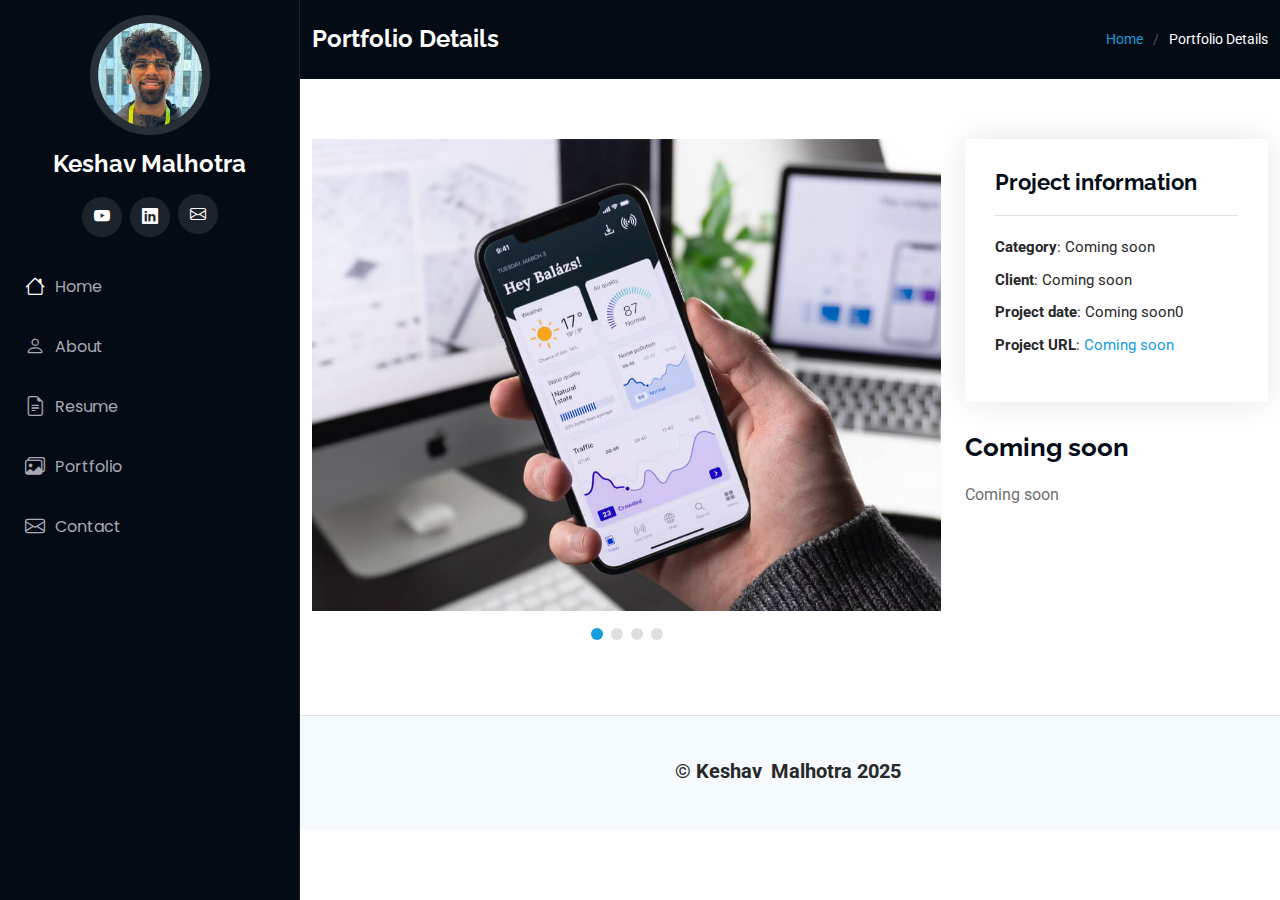
==== portfolio-details.html @ 0674e065 "Base 1" ====
<!DOCTYPE html>
<html lang="en">

<head>
  <meta charset="utf-8">
  <meta content="width=device-width, initial-scale=1.0" name="viewport">
  <title>Portfolio Details - iPortfolio Bootstrap Template</title>
  <meta content="" name="description">
  <meta content="" name="keywords">

  <!-- Favicons -->
  <link href="assets/img/favicon.png" rel="icon">
  <link href="assets/img/apple-touch-icon.png" rel="apple-touch-icon">

  <!-- Fonts -->
  <link href="https://fonts.googleapis.com" rel="preconnect">
  <link href="https://fonts.gstatic.com" rel="preconnect" crossorigin>
  <link href="https://fonts.googleapis.com/css2?family=Roboto:ital,wght@0,100;0,300;0,400;0,500;0,700;0,900;1,100;1,300;1,400;1,500;1,700;1,900&family=Poppins:ital,wght@0,100;0,200;0,300;0,400;0,500;0,600;0,700;0,800;0,900;1,100;1,200;1,300;1,400;1,500;1,600;1,700;1,800;1,900&family=Raleway:ital,wght@0,100;0,200;0,300;0,400;0,500;0,600;0,700;0,800;0,900;1,100;1,200;1,300;1,400;1,500;1,600;1,700;1,800;1,900&display=swap" rel="stylesheet">

  <!-- Vendor CSS Files -->
  <link href="assets/vendor/bootstrap/css/bootstrap.min.css" rel="stylesheet">
  <link href="assets/vendor/bootstrap-icons/bootstrap-icons.css" rel="stylesheet">
  <link href="assets/vendor/aos/aos.css" rel="stylesheet">
  <link href="assets/vendor/glightbox/css/glightbox.min.css" rel="stylesheet">
  <link href="assets/vendor/swiper/swiper-bundle.min.css" rel="stylesheet">

  <!-- Main CSS File -->
  <link href="assets/css/main.css" rel="stylesheet">

  <!-- =======================================================
  * Template Name: iPortfolio
  * Template URL: https://bootstrapmade.com/iportfolio-bootstrap-portfolio-websites-template/
  * Updated: Jun 29 2024 with Bootstrap v5.3.3
  * Author: BootstrapMade.com
  * License: https://bootstrapmade.com/license/
  ======================================================== -->
</head>

  <body class="index-page">
  
    <header id="header" class="header dark-background d-flex flex-column">
      <i class="header-toggle d-xl-none bi bi-list"></i>
  
      <div class="profile-img">
        <img src="assets/img/keshav1.jpeg" alt="" class="img-fluid rounded-circle">
      </div>
  
      <a href="index.html" class="logo d-flex align-items-center justify-content-center">
        <!-- Uncomment the line below if you also wish to use an image logo -->
        <!-- <img src="assets/img/logo.png" alt=""> -->
        <h1 class="sitename">Keshav Malhotra</h1>
      </a>
  
      <div class="social-links text-center">
        <a href="https://www.youtube.com/@KeshavCreates1" target = "_blank"><i class="bi bi-youtube"></i></a>
        <a href="https://www.linkedin.com/in/keshavxmalhotra/" target="_blank" class="linkedin"><i class="bi bi-linkedin"></i></a>
        <a href="mailto:malhotrakeshav10@gmail.com" class="bi bi-envelope navicon"><i></i></a>
      </div>
  
      <nav id="navmenu" class="navmenu">
        <ul>
          <li><a href="index.html#hero"><i class="bi bi-house navicon active"></i>Home</a></li>
          <li><a href="index.html#about"><i class="bi bi-person navicon"></i> About</a></li>
          <li><a href="index.html#resume"><i class="bi bi-file-earmark-text navicon"></i> Resume</a></li>
          <li><a href="index.html#portfolio"><i class="bi bi-images navicon"></i> Portfolio</a></li>
          <!-- <li><a href="#services"><i class="bi bi-hdd-stack navicon"></i> Services</a></li> -->
          <!-- <li class="dropdown"><a href="#"><i class="bi bi-menu-button navicon"></i> <span>Dropdown</span> <i class="bi bi-chevron-down toggle-dropdown"></i></a> -->
            <!-- <ul>
              <li><a href="#">Dropdown 1</a></li>
              <li class="dropdown"><a href="#"><span>Deep Dropdown</span> <i class="bi bi-chevron-down toggle-dropdown"></i></a>
                <ul>
                  <li><a href="#">Deep Dropdown 1</a></li>
                  <li><a href="#">Deep Dropdown 2</a></li>
                  <li><a href="#">Deep Dropdown 3</a></li>
                  <li><a href="#">Deep Dropdown 4</a></li>
                  <li><a href="#">Deep Dropdown 5</a></li>
                </ul>
              </li>
              <li><a href="#">Dropdown 2</a></li>
              <li><a href="#">Dropdown 3</a></li>
              <li><a href="#">Dropdown 4</a></li>
            </ul> -->
          <!-- </li> -->
          <li><a href="index.html#contact-me"><i class="bi bi-envelope navicon"></i> Contact</a></li>
        </ul>
      </nav>
  
    </header>

  <main class="main">

    <!-- Page Title -->
    <div class="page-title dark-background">
      <div class="container d-lg-flex justify-content-between align-items-center">
        <h1 class="mb-2 mb-lg-0">Portfolio Details</h1>
        <nav class="breadcrumbs">
          <ol>
            <li><a href="index.html#hero">Home</a></li>
            <li class="current">Portfolio Details</li>
          </ol>
        </nav>
      </div>
    </div><!-- End Page Title -->

    <!-- Portfolio Details Section -->
    <section id="portfolio-details" class="portfolio-details section">

      <div class="container" data-aos="fade-up" data-aos-delay="100">

        <div class="row gy-4">

          <div class="col-lg-8">
            <div class="portfolio-details-slider swiper init-swiper">

              <script type="application/json" class="swiper-config">
                {
                  "loop": true,
                  "speed": 600,
                  "autoplay": {
                    "delay": 5000
                  },
                  "slidesPerView": "auto",
                  "pagination": {
                    "el": ".swiper-pagination",
                    "type": "bullets",
                    "clickable": true
                  }
                }
              </script>

              <div class="swiper-wrapper align-items-center">

                <div class="swiper-slide">
                  <img src="assets/img/portfolio/app-1.jpg" alt="">
                </div>

                <div class="swiper-slide">
                  <img src="assets/img/portfolio/product-1.jpg" alt="">
                </div>

                <div class="swiper-slide">
                  <img src="assets/img/portfolio/branding-1.jpg" alt="">
                </div>

                <div class="swiper-slide">
                  <img src="assets/img/portfolio/books-1.jpg" alt="">
                </div>

              </div>
              <div class="swiper-pagination"></div>
            </div>
          </div>

          <div class="col-lg-4">
            <div class="portfolio-info" data-aos="fade-up" data-aos-delay="200">
              <h3>Project information</h3>
              <ul>
                <li><strong>Category</strong>: Coming soon</li>
                <li><strong>Client</strong>: Coming soon</li>
                <li><strong>Project date</strong>: Coming soon0</li>
                <li><strong>Project URL</strong>: <a href="#">Coming soon</a></li>
              </ul>
            </div>
            <div class="portfolio-description" data-aos="fade-up" data-aos-delay="300">
              <h2>Coming soon</h2>
              <p>
                Coming soon
              </p>
            </div>
          </div>

        </div>

      </div>

    </section><!-- /Portfolio Details Section -->

  </main>

  <footer id="footer" class="footer position-relative light-background">

    <div class="container">
      <div class="copyright text-center ">
        <p style ='font-size:20px;'>© <span><strong>Keshav</strong></span> <strong class="px-1 sitename">Malhotra 2025</strong>
      </div>
      <div class="credits">
        <!-- All the links in the footer should remain intact. -->
        <!-- You can delete the links only if you've purchased the pro version. -->
        <!-- Licensing information: https://bootstrapmade.com/license/ -->
        <!-- Purchase the pro version with working PHP/AJAX contact form: [buy-url] -->
      </div>
    </div>

  </footer>

  <!-- Scroll Top -->
  <a href="#" id="scroll-top" class="scroll-top d-flex align-items-center justify-content-center"><i class="bi bi-arrow-up-short"></i></a>

  <!-- Preloader -->
  <div id="preloader"></div>

  <!-- Vendor JS Files -->
  <script src="assets/vendor/bootstrap/js/bootstrap.bundle.min.js"></script>
  <script src="assets/vendor/php-email-form/validate.js"></script>
  <script src="assets/vendor/aos/aos.js"></script>
  <script src="assets/vendor/typed.js/typed.umd.js"></script>
  <script src="assets/vendor/purecounter/purecounter_vanilla.js"></script>
  <script src="assets/vendor/waypoints/noframework.waypoints.js"></script>
  <script src="assets/vendor/glightbox/js/glightbox.min.js"></script>
  <script src="assets/vendor/imagesloaded/imagesloaded.pkgd.min.js"></script>
  <script src="assets/vendor/isotope-layout/isotope.pkgd.min.js"></script>
  <script src="assets/vendor/swiper/swiper-bundle.min.js"></script>

  <!-- Main JS File -->
  <script src="assets/js/main.js"></script>

</body>

</html>
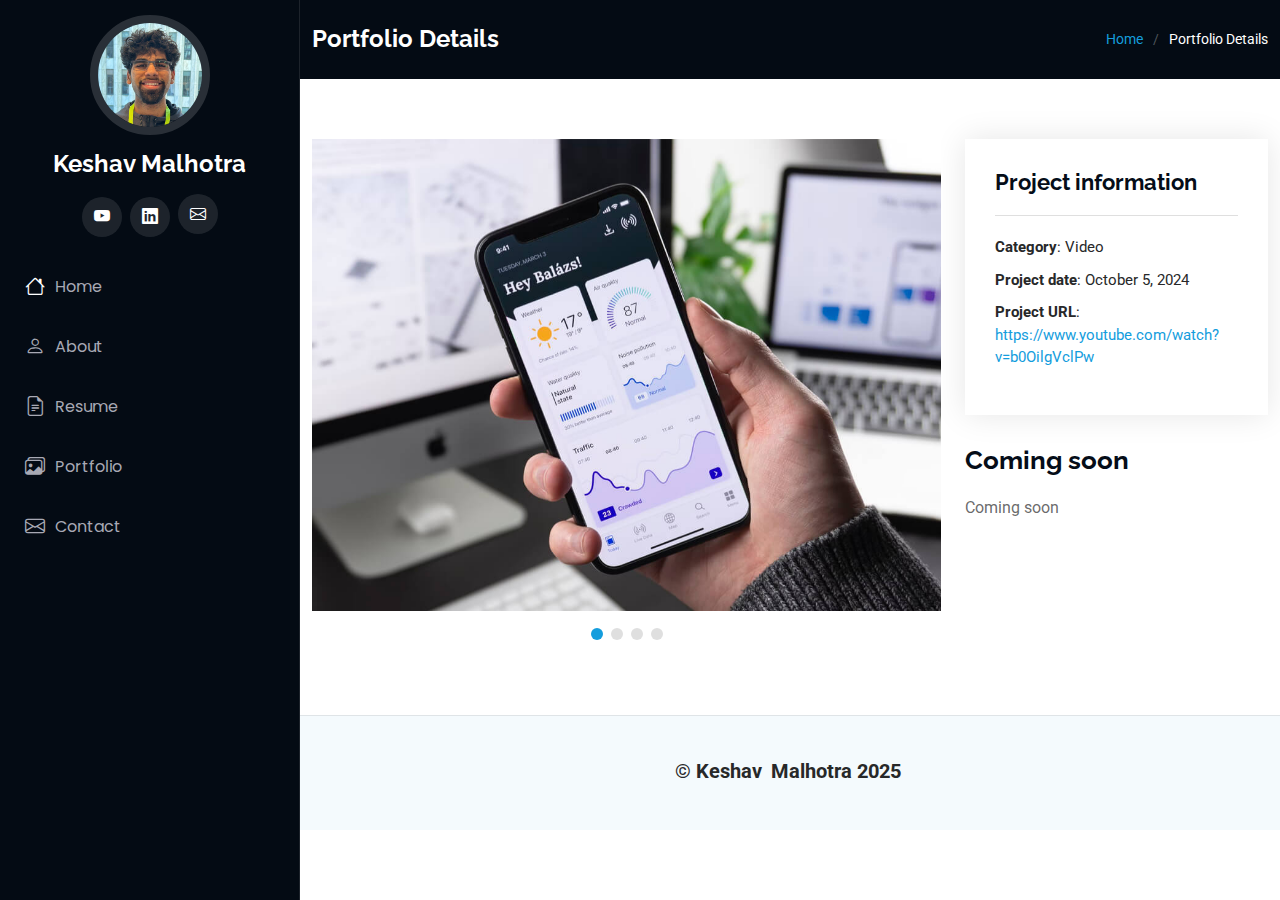
==== commit 567758f2: "Adding projects" ====
--- a/portfolio-details.html
+++ b/portfolio-details.html
@@ -155,10 +155,9 @@
             <div class="portfolio-info" data-aos="fade-up" data-aos-delay="200">
               <h3>Project information</h3>
               <ul>
-                <li><strong>Category</strong>: Coming soon</li>
-                <li><strong>Client</strong>: Coming soon</li>
-                <li><strong>Project date</strong>: Coming soon0</li>
-                <li><strong>Project URL</strong>: <a href="#">Coming soon</a></li>
+                <li><strong>Category</strong>: Video</li>
+                <li><strong>Project date</strong>: October 5, 2024</li>
+                <li><strong>Project URL</strong>: <a href="https://www.youtube.com/watch?v=b0OilgVclPw">https://www.youtube.com/watch?v=b0OilgVclPw</a></li>
               </ul>
             </div>
             <div class="portfolio-description" data-aos="fade-up" data-aos-delay="300">
--- a/assets/css/main.css
+++ b/assets/css/main.css
@@ -5,6 +5,7 @@
 * Author: BootstrapMade.com
 * License: https://bootstrapmade.com/license/
 */
+
 
 /*--------------------------------------------------------------
 # Font & Color Variables
@@ -1280,9 +1281,7 @@
 /*--------------------------------------------------------------
 # Starter Section Section
 --------------------------------------------------------------*/
-.starter-section {
-  /* Add your styles here */
-}
+
 
 
 /*Keshav CSS */
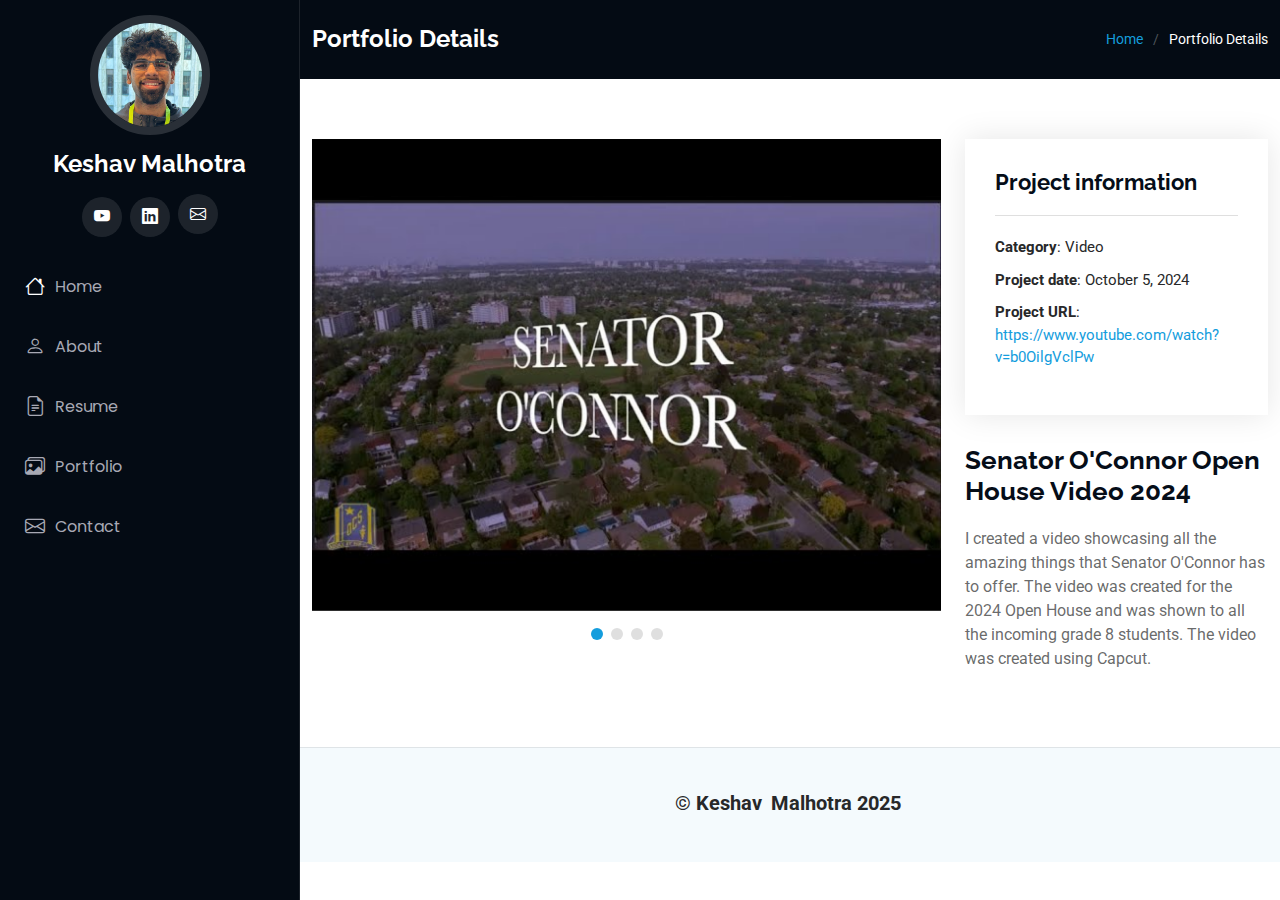
==== commit 1c8251e5: "Updated first project" ====
--- a/portfolio-details.html
+++ b/portfolio-details.html
@@ -131,7 +131,7 @@
               <div class="swiper-wrapper align-items-center">
 
                 <div class="swiper-slide">
-                  <img src="assets/img/portfolio/app-1.jpg" alt="">
+                  <img src="assets/img/portfolio/OpenHouse1.jpg" alt="">
                 </div>
 
                 <div class="swiper-slide">
@@ -161,9 +161,9 @@
               </ul>
             </div>
             <div class="portfolio-description" data-aos="fade-up" data-aos-delay="300">
-              <h2>Coming soon</h2>
+              <h2>Senator O'Connor Open House Video 2024</h2>
               <p>
-                Coming soon
+                I created a video showcasing all the amazing things that Senator O'Connor has to offer. The video was created for the 2024 Open House and was shown to all the incoming grade 8 students. The video was created using Capcut.
               </p>
             </div>
           </div>
